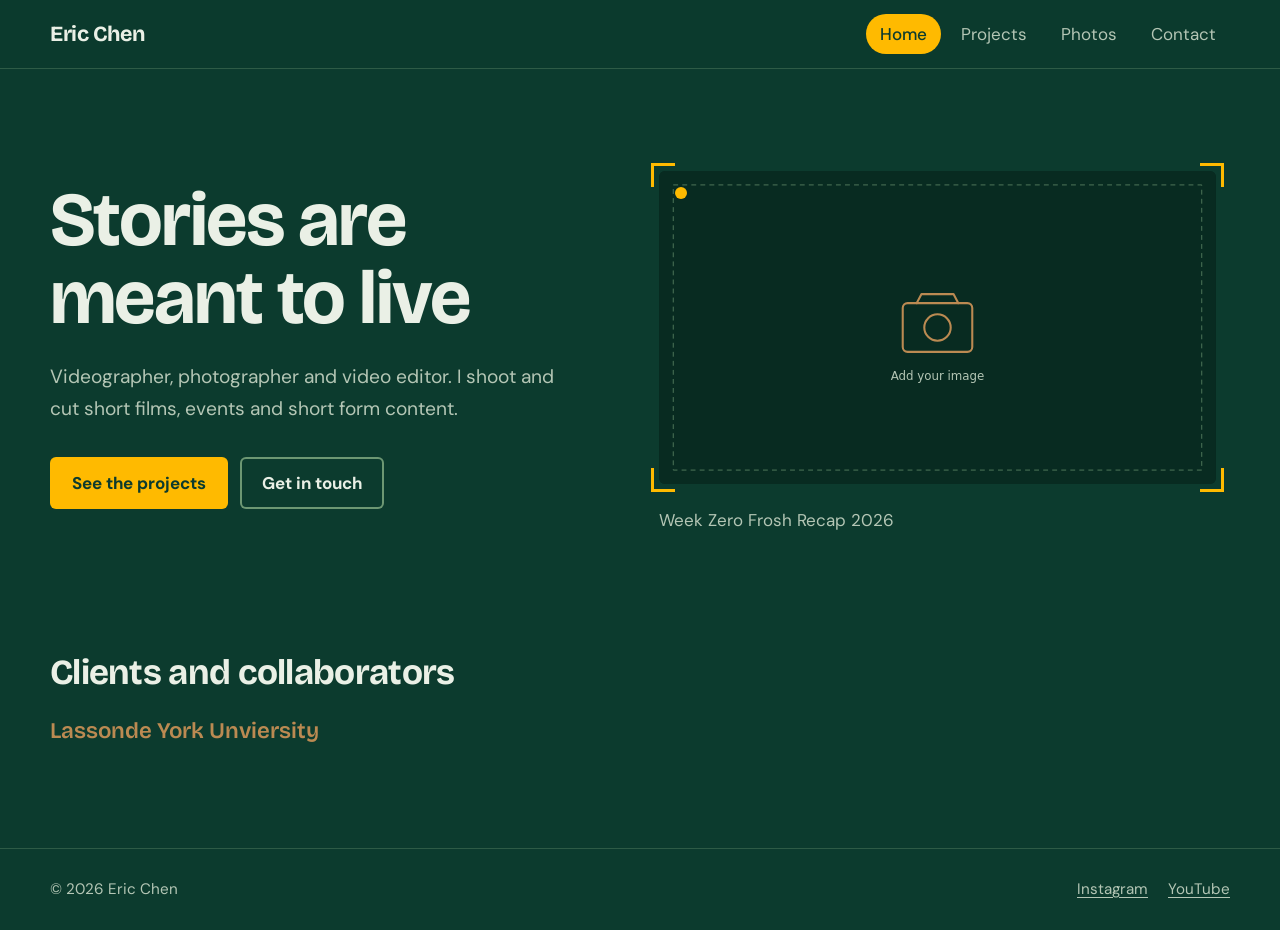
==== index.html @ 15442ee4 "Sync local files with GitHub repository" ====
<!DOCTYPE html>
<html lang="en">
<head>
  <meta charset="utf-8">
  <meta name="viewport" content="width=device-width, initial-scale=1">
  <title>Portfolio</title>
  <meta name="description" content="Videography, photography and video editing portfolio.">
  <link rel="preconnect" href="https://fonts.googleapis.com">
  <link rel="preconnect" href="https://fonts.gstatic.com" crossorigin>
  <link href="https://fonts.googleapis.com/css2?family=Bricolage+Grotesque:opsz,wght@12..96,500..800&family=DM+Sans:wght@400;500;700&display=swap" rel="stylesheet">
  <link rel="stylesheet" href="css/style.css">
</head>
<body data-page="home">
  <header class="site-header" id="site-header"></header>

  <main>
    <section class="wrap hero">
      <div>
        <h1 id="hero-title"></h1>
        <p class="lead" id="hero-intro"></p>
        <div class="btn-row">
          <a class="btn" href="projects.html">See the projects</a>
          <a class="btn ghost" href="contact.html">Get in touch</a>
        </div>
      </div>
      <div id="hero-feature"></div>
    </section>

    <section class="wrap section" id="recent-section">
      <div class="section-head">
        <h2>More projects</h2>
        <a href="projects.html">View all projects</a>
      </div>
      <div class="grid" id="featured-grid"></div>
    </section>

    <section class="wrap section" id="clients-section">
      <h2>Clients and collaborators</h2>
      <ul class="clients" id="clients"></ul>
    </section>
  </main>

  <footer class="site-footer" id="site-footer"></footer>

  <script src="js/data.js"></script>
  <script src="js/main.js"></script>
</body>
</html>
---- css/style.css ----
/* ==========================================================================
   style.css
   Palette lives in :root. Change a colour there and it changes everywhere.
   ========================================================================== */
:root {
  --forest: #0c3b2e;
  --sage: #6d9773;
  --tan: #bb8a52;
  --amber: #ffba00;

  --deep: #082b21; /* darker forest, for panels */
  --surface: color-mix(in srgb, #6d9773 16%, #0c3b2e);
  --line: color-mix(in srgb, #6d9773 35%, #0c3b2e);
  --ink: #eaf0e6;
  --muted: #b4c6b5;

  --display: "Bricolage Grotesque", system-ui, sans-serif;
  --body: "DM Sans", system-ui, sans-serif;
  --radius: 6px;
  --wrap: 1180px;
}

*,
*::before,
*::after { box-sizing: border-box; }

html { scroll-behavior: smooth; }

body {
  margin: 0;
  background: var(--forest);
  color: var(--ink);
  font: 400 1.0625rem/1.65 var(--body);
  -webkit-font-smoothing: antialiased;
}

img { max-width: 100%; display: block; }
a { color: var(--amber); text-underline-offset: 3px; }
a:hover { color: #ffd15c; }
h1, h2, h3 { font-family: var(--display); line-height: 1.1; letter-spacing: -0.02em; margin: 0; }
h2 { font-size: clamp(1.6rem, 3vw, 2.2rem); font-weight: 700; }
:focus-visible { outline: 3px solid var(--amber); outline-offset: 3px; }
[hidden] { display: none !important; }

.wrap { width: min(var(--wrap), 100% - 48px); margin-inline: auto; }

/* ------------------------------ Header / footer --------------------------- */
.site-header {
  position: sticky;
  top: 0;
  z-index: 20;
  background: color-mix(in srgb, var(--forest) 92%, transparent);
  backdrop-filter: blur(8px);
  border-bottom: 1px solid var(--line);
}
.bar { display: flex; align-items: center; justify-content: space-between; gap: 8px 24px; flex-wrap: wrap; padding: 14px 0; }
.brand { font: 700 1.35rem var(--display); letter-spacing: -0.02em; color: var(--ink); text-decoration: none; }
.brand:hover { color: var(--ink); }
.site-header nav { display: flex; gap: 6px; flex-wrap: wrap; }
.site-header nav a { color: var(--muted); text-decoration: none; padding: 6px 14px; border-radius: 999px; }
.site-header nav a:hover { color: var(--ink); background: var(--surface); }
.site-header nav a[aria-current="page"] { color: var(--forest); background: var(--amber); font-weight: 500; }

.site-footer { border-top: 1px solid var(--line); padding: 28px 0; color: var(--muted); font-size: 0.95rem; margin-top: 48px; }
.foot { display: flex; justify-content: space-between; gap: 12px 24px; flex-wrap: wrap; }
.foot-links { display: flex; gap: 20px; flex-wrap: wrap; }
.foot-links a { color: var(--muted); }
.foot-links a:hover { color: var(--amber); }

/* ---------------------------------- Buttons ------------------------------- */
.btn-row { display: flex; gap: 12px; flex-wrap: wrap; }
.btn { display: inline-block; padding: 12px 22px; border-radius: var(--radius); background: var(--amber); color: var(--forest); font-weight: 700; text-decoration: none; }
.btn:hover { background: #ffcb47; color: var(--forest); }
.btn.ghost { background: transparent; color: var(--ink); box-shadow: inset 0 0 0 2px var(--sage); }
.btn.ghost:hover { background: var(--surface); color: var(--ink); }

/* ----------------------------------- Home --------------------------------- */
.hero { display: grid; grid-template-columns: minmax(0, 1fr) minmax(0, 1.1fr); gap: 64px; align-items: center; padding: 88px 0 64px; }
.hero h1 { font-size: clamp(2.5rem, 6vw, 4.75rem); font-weight: 700; line-height: 1.02; max-width: 12ch; }
.lead { color: var(--muted); font-size: 1.2rem; max-width: 46ch; margin: 24px 0 32px; }
.hero-frame { position: relative; display: block; margin: 14px; text-decoration: none; }
.hero-frame .vf { opacity: 1; }
.hero-frame:hover .play, .hero-frame:focus-visible .play { opacity: 1; }
.caption { margin: 22px 14px 0; color: var(--muted); }

/* Blinking dot in the corner of the hero frame: the one always-on animation. */
.rec { position: absolute; top: 16px; left: 16px; width: 12px; height: 12px; border-radius: 50%; background: var(--amber); animation: rec 1.6s ease-in-out infinite; }
@keyframes rec { 50% { opacity: 0.2; } }

.section { padding: 56px 0; }
.section-head { display: flex; justify-content: space-between; align-items: baseline; gap: 16px; margin-bottom: 28px; }

.clients { list-style: none; margin: 24px 0 0; padding: 0; display: flex; flex-wrap: wrap; gap: 12px 36px; font: 600 1.4rem var(--display); color: var(--tan); }

/* --------------------------------- Page heads ----------------------------- */
.page-head { padding: 64px 0 0; }
.page-head h1 { font-size: clamp(2.2rem, 5vw, 3.6rem); font-weight: 700; }
.page-head p { color: var(--muted); max-width: 56ch; margin: 14px 0 0; }

.tabs { display: flex; flex-wrap: wrap; gap: 8px; margin: 28px 0 40px; }
.tab { font: 500 0.95rem var(--body); color: var(--ink); background: transparent; border: 1px solid var(--sage); border-radius: 999px; padding: 7px 16px; cursor: pointer; }
.tab:hover { background: var(--surface); }
.tab[aria-pressed="true"] { background: var(--amber); border-color: var(--amber); color: var(--forest); }

.empty { color: var(--muted); }

/* --------------------------- Viewfinder corners (.vf) ---------------------
   Four amber corner brackets drawn with gradients. Reused on video tiles,
   photos and the hero frame. */
.vf {
  --c: var(--amber); --t: 3px; --l: 24px;
  position: absolute; inset: -8px; pointer-events: none; opacity: 0; transition: opacity 0.15s;
  background:
    linear-gradient(var(--c), var(--c)) top left / var(--l) var(--t),
    linear-gradient(var(--c), var(--c)) top left / var(--t) var(--l),
    linear-gradient(var(--c), var(--c)) top right / var(--l) var(--t),
    linear-gradient(var(--c), var(--c)) top right / var(--t) var(--l),
    linear-gradient(var(--c), var(--c)) bottom left / var(--l) var(--t),
    linear-gradient(var(--c), var(--c)) bottom left / var(--t) var(--l),
    linear-gradient(var(--c), var(--c)) bottom right / var(--l) var(--t),
    linear-gradient(var(--c), var(--c)) bottom right / var(--t) var(--l);
  background-repeat: no-repeat;
}

/* ------------------------------- Video tiles ------------------------------ */
.grid { display: grid; grid-template-columns: repeat(auto-fill, minmax(290px, 1fr)); gap: 40px 28px; }
.card { display: block; position: relative; color: inherit; text-decoration: none; }
.thumb { position: relative; display: block; aspect-ratio: 16 / 9; background: var(--deep); border-radius: var(--radius); }
.thumb img { width: 100%; height: 100%; object-fit: cover; border-radius: var(--radius); }
.card-body { display: block; padding-top: 16px; }
.card-title { display: block; font: 600 1.2rem/1.25 var(--display); letter-spacing: -0.01em; }
.card-meta { display: flex; justify-content: space-between; gap: 12px; color: var(--muted); font-size: 0.92rem; margin-top: 4px; }
.card:hover .card-title { color: var(--amber); }
.card:hover .vf, .card:focus-visible .vf { opacity: 1; }
.card:hover .play, .card:focus-visible .play { opacity: 1; }

.play { position: absolute; inset: 0; margin: auto; width: 56px; height: 56px; border-radius: 50%; background: var(--amber); opacity: 0; transition: opacity 0.15s; }
.play::after { content: ""; position: absolute; left: 22px; top: 17px; border-left: 18px solid var(--forest); border-top: 11px solid transparent; border-bottom: 11px solid transparent; }

/* --------------------- Project popup: video left, text right --------------- */
.modal { border: 1px solid var(--line); background: var(--deep); color: var(--ink); padding: 0; border-radius: var(--radius); width: min(1200px, 94vw); max-height: 92vh; overflow: hidden; }
.modal::backdrop { background: rgba(4, 20, 15, 0.82); }
.modal-grid { display: grid; grid-template-columns: minmax(0, 1.9fr) minmax(280px, 1fr); max-height: 92vh; }
.player { background: #000; align-self: start; aspect-ratio: 16 / 9; width: 100%; }
.player iframe, .player video { width: 100%; height: 100%; border: 0; display: block; }
.info { padding: 40px 28px 32px; overflow: auto; max-height: 92vh; }
.info h2 { font-size: 1.75rem; margin: 12px 0 18px; }
.chip { display: inline-block; margin: 0; padding: 2px 12px; border: 1px solid var(--tan); border-radius: 999px; font-size: 0.85rem; }
.info .facts { margin: 0 0 20px; }
.info .facts div { padding: 10px 0; border-top: 1px solid var(--line); }
.info dt { color: var(--tan); font-size: 0.85rem; }
.info dd { margin: 0; }
.prose p { margin: 0 0 1em; max-width: 60ch; }

.close { position: absolute; top: 10px; right: 10px; z-index: 2; width: 38px; height: 38px; border-radius: 50%; border: 0; background: var(--amber); color: var(--forest); font-size: 1.4rem; line-height: 1; cursor: pointer; }
.close:hover { background: #ffcb47; }

@media (max-width: 860px) {
  .modal-grid { grid-template-columns: 1fr; overflow: auto; }
  .info { max-height: none; overflow: visible; padding-top: 24px; }
  .close { background: var(--forest); color: var(--amber); }
}

/* --------------------------------- Photos --------------------------------- */
.photos { columns: 3 280px; column-gap: 20px; }
.photo { display: block; position: relative; width: 100%; margin: 0 0 20px; padding: 0; border: 0; background: none; cursor: zoom-in; break-inside: avoid; }
.photo img { width: 100%; height: auto; border-radius: var(--radius); }
.photo .vf { inset: -6px; }
.photo:hover .vf, .photo:focus-visible .vf { opacity: 1; }

.lightbox { background: transparent; border: 0; padding: 0; max-width: 96vw; max-height: 96vh; color: var(--ink); overflow: visible; }
.lightbox::backdrop { background: rgba(4, 20, 15, 0.93); }
.lb-inner { display: flex; flex-direction: column; align-items: center; gap: 14px; }
.lb-inner img { max-width: 92vw; max-height: 76vh; object-fit: contain; border-radius: var(--radius); }
.lb-bar { display: flex; align-items: center; justify-content: space-between; gap: 16px; width: 100%; }
.lb-bar p { margin: 0; text-align: center; flex: 1; }
.lb-btn { width: 42px; height: 42px; border-radius: 50%; border: 0; background: var(--amber); color: var(--forest); font-size: 1.3rem; cursor: pointer; flex: none; }
.lb-btn:hover { background: #ffcb47; }
.lightbox.single .lb-btn[data-prev], .lightbox.single .lb-btn[data-next] { visibility: hidden; }
.lightbox .close { position: fixed; top: 16px; right: 16px; }

/* --------------------------------- Contact -------------------------------- */
.contact { display: grid; grid-template-columns: minmax(0, 1.2fr) minmax(0, 1fr); gap: 64px; padding: 40px 0 48px; }
.facts.big div { padding: 18px 0; border-top: 1px solid var(--line); }
.facts.big dt { color: var(--muted); font-size: 0.9rem; }
.facts.big dd { margin: 2px 0 0; font: 600 1.45rem var(--display); letter-spacing: -0.01em; overflow-wrap: anywhere; }
.contact h2 { font-size: 1.4rem; margin-bottom: 16px; }
.links { list-style: none; margin: 0; padding: 0; display: grid; gap: 10px; font-size: 1.15rem; }

/* ------------------------------- Responsive ------------------------------- */
@media (max-width: 860px) {
  .hero { grid-template-columns: 1fr; gap: 40px; padding: 48px 0 40px; }
  .contact { grid-template-columns: 1fr; gap: 32px; }
}

@media (prefers-reduced-motion: reduce) {
  * { animation: none !important; transition: none !important; scroll-behavior: auto !important; }
}
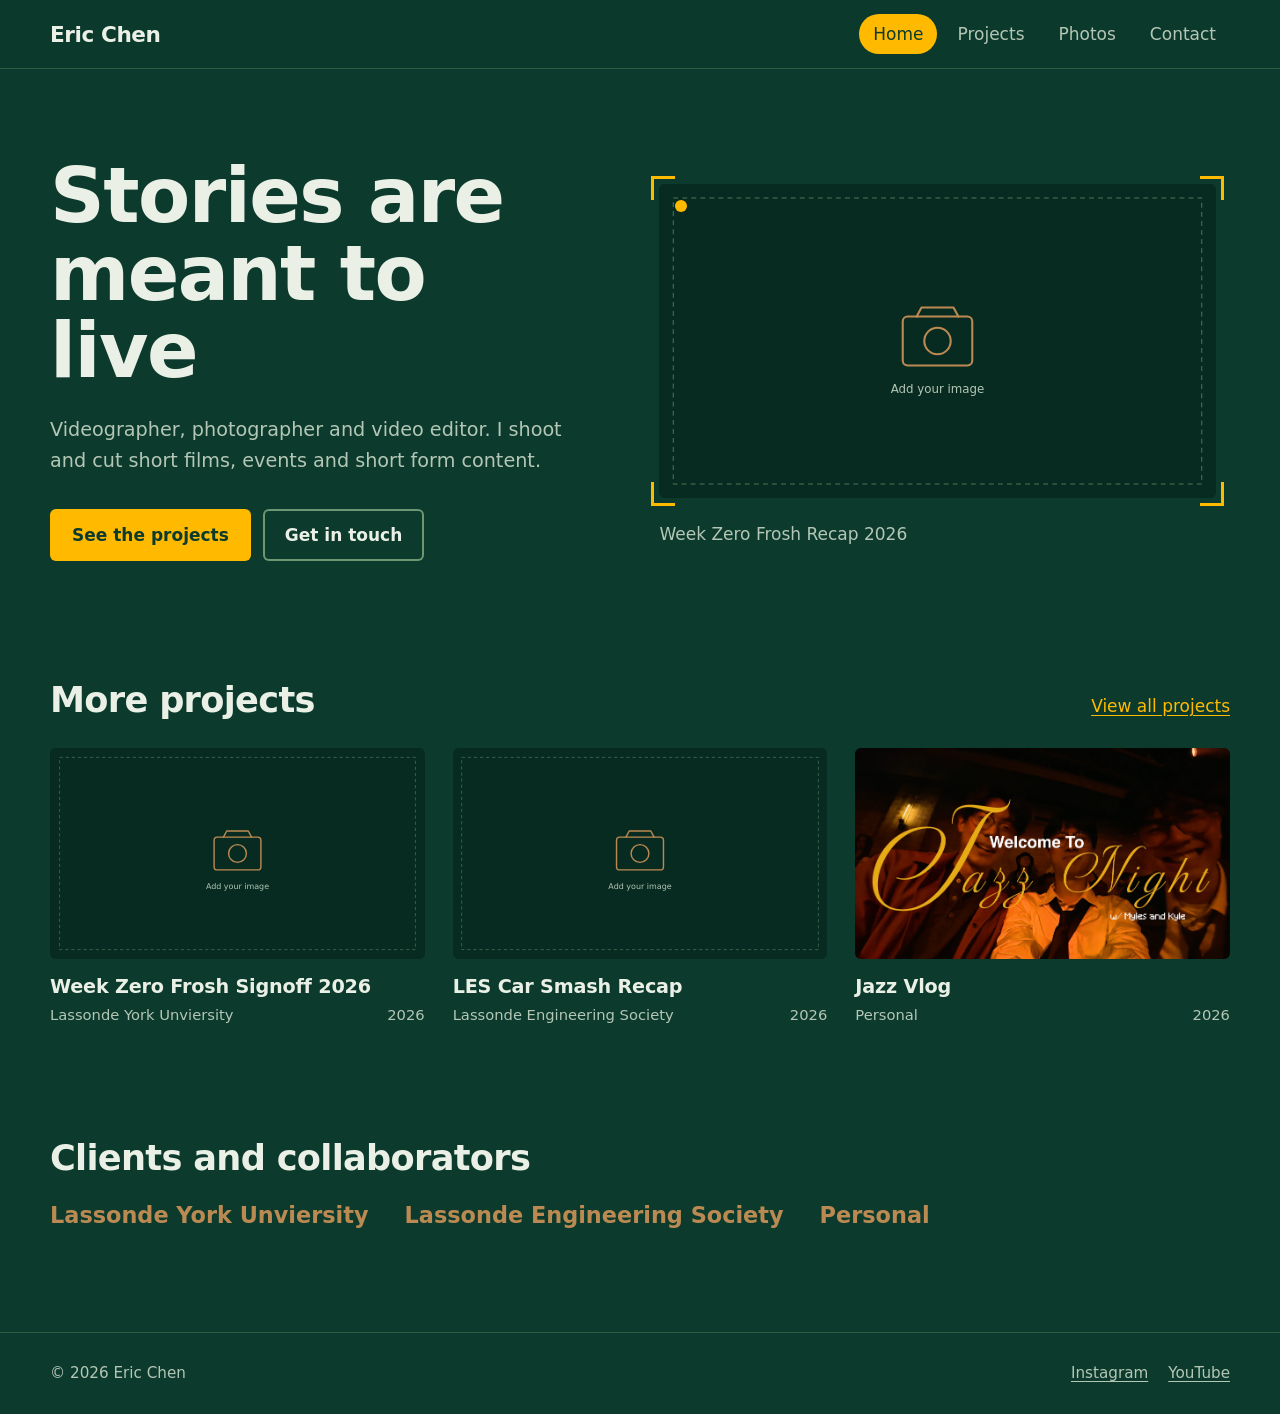
==== commit fc4777ae: "security + instagarm feature" ====
--- a/index.html
+++ b/index.html
@@ -2,6 +2,9 @@
 <html lang="en">
 <head>
   <meta charset="utf-8">
+  <!-- Content Security Policy: the browser refuses to load anything not listed here.
+       To allow another image host, add it to img-src in every page. -->
+  <meta http-equiv="Content-Security-Policy" content="default-src 'none'; script-src 'self'; style-src 'self' https://fonts.googleapis.com; font-src https://fonts.gstatic.com; img-src 'self' data: https://i.ytimg.com; media-src 'self'; frame-src https://www.youtube-nocookie.com https://player.vimeo.com https://www.instagram.com; connect-src 'none'; object-src 'none'; base-uri 'none'; form-action 'none'">
   <meta name="viewport" content="width=device-width, initial-scale=1">
   <title>Portfolio</title>
   <meta name="description" content="Videography, photography and video editing portfolio.">
